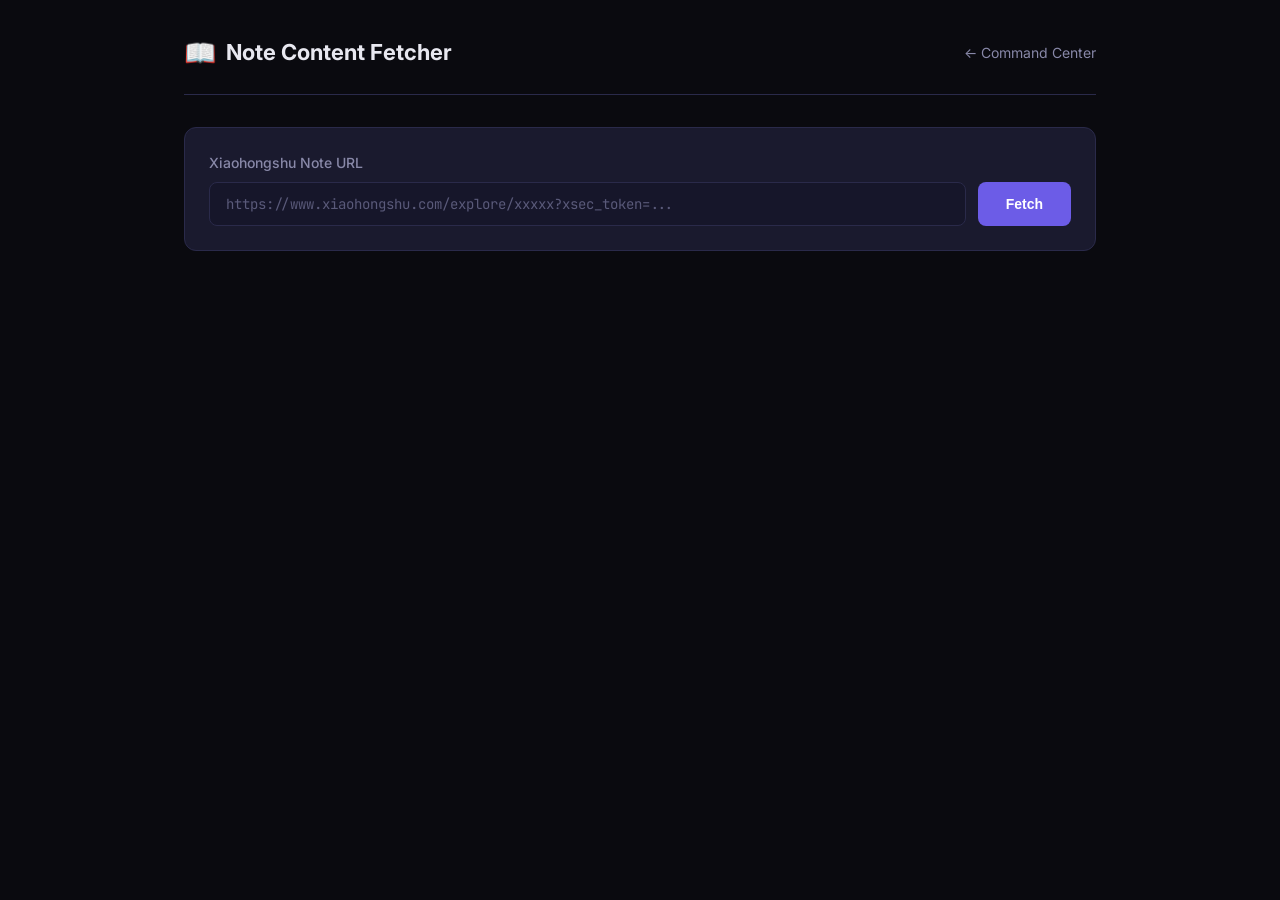
==== api/webui/note.html @ aa818520 "feat: add xiaohongshu note fetching feature 1. 新增小红书笔记内容获取功能，包括API路由、抓取服务和前端页面 2. 在routers模块中注册note路" ====
<!doctype html>
<html lang="zh-CN">
<head>
  <meta charset="UTF-8" />
  <link rel="icon" type="image/svg+xml" href="/vite.svg" />
  <meta name="viewport" content="width=device-width, initial-scale=1.0" />
  <title>MediaCrawler - Note Fetcher</title>
  <link rel="preconnect" href="https://fonts.googleapis.com">
  <link rel="preconnect" href="https://fonts.gstatic.com" crossorigin>
  <link href="https://fonts.googleapis.com/css2?family=Inter:wght@400;500;600;700&family=JetBrains+Mono:wght@400;500&display=swap" rel="stylesheet">
  <style>
    *, *::before, *::after { box-sizing: border-box; margin: 0; padding: 0; }
    :root {
      --bg-primary: #0a0a0f;
      --bg-secondary: #12121a;
      --bg-card: #1a1a2e;
      --bg-input: #16162a;
      --border: #2a2a4a;
      --border-focus: #6c5ce7;
      --text-primary: #e8e8f0;
      --text-secondary: #8888a8;
      --text-muted: #5a5a7a;
      --accent: #6c5ce7;
      --accent-hover: #7d6ff0;
      --success: #00d68f;
      --error: #ff6b6b;
      --warning: #ffa94d;
      --radius: 12px;
      --radius-sm: 8px;
    }
    body {
      font-family: 'Inter', -apple-system, sans-serif;
      background: var(--bg-primary);
      color: var(--text-primary);
      min-height: 100vh;
      line-height: 1.6;
    }
    .container {
      max-width: 960px;
      margin: 0 auto;
      padding: 32px 24px;
    }
    /* Header */
    .header {
      display: flex;
      align-items: center;
      justify-content: space-between;
      margin-bottom: 32px;
      padding-bottom: 20px;
      border-bottom: 1px solid var(--border);
    }
    .header h1 {
      font-size: 22px;
      font-weight: 700;
      display: flex;
      align-items: center;
      gap: 10px;
    }
    .header h1 .icon { font-size: 26px; }
    .back-link {
      color: var(--text-secondary);
      text-decoration: none;
      font-size: 14px;
      display: flex;
      align-items: center;
      gap: 6px;
      transition: color .2s;
    }
    .back-link:hover { color: var(--accent); }

    /* Input section */
    .input-section {
      background: var(--bg-card);
      border: 1px solid var(--border);
      border-radius: var(--radius);
      padding: 24px;
      margin-bottom: 24px;
    }
    .input-section label {
      display: block;
      font-size: 14px;
      font-weight: 500;
      color: var(--text-secondary);
      margin-bottom: 8px;
    }
    .input-row {
      display: flex;
      gap: 12px;
    }
    .input-row input {
      flex: 1;
      background: var(--bg-input);
      border: 1px solid var(--border);
      border-radius: var(--radius-sm);
      padding: 12px 16px;
      font-size: 14px;
      font-family: 'JetBrains Mono', monospace;
      color: var(--text-primary);
      outline: none;
      transition: border-color .2s;
    }
    .input-row input::placeholder { color: var(--text-muted); }
    .input-row input:focus { border-color: var(--border-focus); }
    .btn-fetch {
      background: var(--accent);
      color: #fff;
      border: none;
      border-radius: var(--radius-sm);
      padding: 12px 28px;
      font-size: 14px;
      font-weight: 600;
      cursor: pointer;
      white-space: nowrap;
      transition: background .2s;
    }
    .btn-fetch:hover { background: var(--accent-hover); }
    .btn-fetch:disabled {
      opacity: 0.6;
      cursor: not-allowed;
    }

    /* Status */
    .status {
      padding: 12px 16px;
      border-radius: var(--radius-sm);
      font-size: 13px;
      margin-bottom: 20px;
      display: none;
    }
    .status.loading {
      display: flex;
      align-items: center;
      gap: 10px;
      background: rgba(108,92,231,0.12);
      border: 1px solid rgba(108,92,231,0.3);
      color: var(--accent);
    }
    .status.error {
      display: block;
      background: rgba(255,107,107,0.1);
      border: 1px solid rgba(255,107,107,0.3);
      color: var(--error);
    }
    .spinner {
      width: 16px; height: 16px;
      border: 2px solid rgba(108,92,231,0.3);
      border-top-color: var(--accent);
      border-radius: 50%;
      animation: spin .8s linear infinite;
    }
    @keyframes spin { to { transform: rotate(360deg); } }

    /* Result */
    .result { display: none; }
    .result.visible { display: block; }

    /* Note card */
    .note-card {
      background: var(--bg-card);
      border: 1px solid var(--border);
      border-radius: var(--radius);
      overflow: hidden;
    }
    .note-header {
      display: flex;
      align-items: center;
      gap: 12px;
      padding: 20px 24px;
      border-bottom: 1px solid var(--border);
    }
    .avatar {
      width: 44px; height: 44px;
      border-radius: 50%;
      object-fit: cover;
      background: var(--bg-input);
    }
    .user-info .nickname {
      font-weight: 600;
      font-size: 15px;
    }
    .user-info .meta {
      font-size: 12px;
      color: var(--text-muted);
      margin-top: 2px;
    }
    .note-type-badge {
      margin-left: auto;
      padding: 4px 12px;
      border-radius: 20px;
      font-size: 12px;
      font-weight: 600;
      text-transform: uppercase;
    }
    .note-type-badge.video {
      background: rgba(255,169,77,0.15);
      color: var(--warning);
    }
    .note-type-badge.normal {
      background: rgba(0,214,143,0.15);
      color: var(--success);
    }

    .note-body { padding: 24px; }
    .note-title {
      font-size: 20px;
      font-weight: 700;
      margin-bottom: 12px;
      line-height: 1.4;
    }
    .note-desc {
      font-size: 14px;
      color: var(--text-secondary);
      white-space: pre-wrap;
      line-height: 1.7;
      margin-bottom: 20px;
    }

    /* Tags */
    .tags {
      display: flex;
      flex-wrap: wrap;
      gap: 8px;
      margin-bottom: 20px;
    }
    .tag {
      background: rgba(108,92,231,0.12);
      color: var(--accent);
      padding: 4px 12px;
      border-radius: 20px;
      font-size: 12px;
    }

    /* Stats */
    .stats {
      display: flex;
      gap: 24px;
      padding: 16px 24px;
      border-top: 1px solid var(--border);
      background: rgba(0,0,0,0.15);
    }
    .stat-item {
      display: flex;
      align-items: center;
      gap: 6px;
      font-size: 13px;
      color: var(--text-secondary);
    }
    .stat-item .value {
      font-weight: 600;
      color: var(--text-primary);
    }

    /* Media section */
    .media-section {
      margin-top: 24px;
    }
    .media-section h3 {
      font-size: 16px;
      font-weight: 600;
      margin-bottom: 16px;
      display: flex;
      align-items: center;
      gap: 8px;
    }
    .image-grid {
      display: grid;
      grid-template-columns: repeat(auto-fill, minmax(200px, 1fr));
      gap: 12px;
    }
    .image-item {
      position: relative;
      border-radius: var(--radius-sm);
      overflow: hidden;
      border: 1px solid var(--border);
      cursor: pointer;
      transition: transform .2s;
    }
    .image-item:hover { transform: scale(1.02); }
    .image-item img {
      width: 100%;
      display: block;
      aspect-ratio: 3/4;
      object-fit: cover;
      background: var(--bg-input);
    }
    .image-item .img-idx {
      position: absolute;
      top: 8px; left: 8px;
      background: rgba(0,0,0,0.6);
      color: #fff;
      font-size: 11px;
      padding: 2px 8px;
      border-radius: 10px;
    }

    /* Video */
    .video-section {
      margin-top: 24px;
    }
    .video-container {
      background: var(--bg-input);
      border: 1px solid var(--border);
      border-radius: var(--radius-sm);
      overflow: hidden;
    }
    .video-container video {
      width: 100%;
      max-height: 500px;
      display: block;
    }
    .video-url-bar {
      padding: 12px 16px;
      border-top: 1px solid var(--border);
      display: flex;
      align-items: center;
      gap: 8px;
    }
    .video-url-bar code {
      flex: 1;
      font-family: 'JetBrains Mono', monospace;
      font-size: 12px;
      color: var(--text-muted);
      overflow: hidden;
      text-overflow: ellipsis;
      white-space: nowrap;
    }
    .btn-copy {
      background: transparent;
      border: 1px solid var(--border);
      color: var(--text-secondary);
      border-radius: 6px;
      padding: 4px 12px;
      font-size: 12px;
      cursor: pointer;
      transition: all .2s;
    }
    .btn-copy:hover {
      border-color: var(--accent);
      color: var(--accent);
    }

    /* Lightbox */
    .lightbox {
      display: none;
      position: fixed;
      inset: 0;
      background: rgba(0,0,0,0.9);
      z-index: 1000;
      justify-content: center;
      align-items: center;
      cursor: pointer;
    }
    .lightbox.active { display: flex; }
    .lightbox img {
      max-width: 90vw;
      max-height: 90vh;
      object-fit: contain;
      border-radius: 8px;
    }

    /* Raw JSON */
    .raw-section {
      margin-top: 24px;
    }
    .raw-toggle {
      background: transparent;
      border: 1px solid var(--border);
      color: var(--text-secondary);
      border-radius: var(--radius-sm);
      padding: 8px 16px;
      font-size: 13px;
      cursor: pointer;
      transition: all .2s;
    }
    .raw-toggle:hover {
      border-color: var(--accent);
      color: var(--accent);
    }
    .raw-content {
      display: none;
      margin-top: 12px;
      background: var(--bg-input);
      border: 1px solid var(--border);
      border-radius: var(--radius-sm);
      padding: 16px;
      max-height: 400px;
      overflow: auto;
    }
    .raw-content.visible { display: block; }
    .raw-content pre {
      font-family: 'JetBrains Mono', monospace;
      font-size: 12px;
      color: var(--text-secondary);
      white-space: pre-wrap;
      word-break: break-all;
    }
  </style>
</head>
<body>
  <div class="container">
    <!-- Header -->
    <div class="header">
      <h1><span class="icon">&#128214;</span> Note Content Fetcher</h1>
      <a href="/" class="back-link">&#8592; Command Center</a>
    </div>

    <!-- Input -->
    <div class="input-section">
      <label for="noteUrl">Xiaohongshu Note URL</label>
      <div class="input-row">
        <input type="text" id="noteUrl"
               placeholder="https://www.xiaohongshu.com/explore/xxxxx?xsec_token=..."
               autocomplete="off" spellcheck="false" />
        <button class="btn-fetch" id="btnFetch" onclick="fetchNote()">Fetch</button>
      </div>
    </div>

    <!-- Status -->
    <div class="status" id="status"></div>

    <!-- Result -->
    <div class="result" id="result">
      <div class="note-card">
        <!-- Note header -->
        <div class="note-header">
          <img class="avatar" id="avatar" src="" alt="avatar" />
          <div class="user-info">
            <div class="nickname" id="nickname"></div>
            <div class="meta" id="noteMeta"></div>
          </div>
          <span class="note-type-badge" id="noteTypeBadge"></span>
        </div>

        <!-- Note body -->
        <div class="note-body">
          <div class="note-title" id="noteTitle"></div>
          <div class="note-desc" id="noteDesc"></div>
          <div class="tags" id="noteTags"></div>

          <!-- Images -->
          <div class="media-section" id="imageSection" style="display:none;">
            <h3>&#128247; Images (<span id="imageCount">0</span>)</h3>
            <div class="image-grid" id="imageGrid"></div>
          </div>

          <!-- Video -->
          <div class="video-section" id="videoSection" style="display:none;">
            <h3>&#127909; Video</h3>
            <div class="video-container">
              <video id="videoPlayer" controls preload="metadata"></video>
              <div class="video-url-bar">
                <code id="videoUrl"></code>
                <button class="btn-copy" onclick="copyVideoUrl()">Copy URL</button>
              </div>
            </div>
          </div>
        </div>

        <!-- Stats -->
        <div class="stats">
          <div class="stat-item">&#10084;&#65039; <span class="value" id="likedCount">0</span></div>
          <div class="stat-item">&#11088; <span class="value" id="collectedCount">0</span></div>
          <div class="stat-item">&#128172; <span class="value" id="commentCount">0</span></div>
          <div class="stat-item">&#128257; <span class="value" id="shareCount">0</span></div>
        </div>
      </div>

      <!-- Raw JSON -->
      <div class="raw-section">
        <button class="raw-toggle" onclick="toggleRaw()">Show Raw JSON</button>
        <div class="raw-content" id="rawContent">
          <pre id="rawJson"></pre>
        </div>
      </div>
    </div>
  </div>

  <!-- Lightbox -->
  <div class="lightbox" id="lightbox" onclick="closeLightbox()">
    <img id="lightboxImg" src="" alt="full image" />
  </div>

  <script>
    const statusEl = document.getElementById('status');
    const resultEl = document.getElementById('result');
    const btnFetch = document.getElementById('btnFetch');
    const noteUrlInput = document.getElementById('noteUrl');

    // Enter key triggers fetch
    noteUrlInput.addEventListener('keydown', (e) => {
      if (e.key === 'Enter') fetchNote();
    });

    async function fetchNote() {
      const url = noteUrlInput.value.trim();
      if (!url) {
        showStatus('error', 'Please enter a Xiaohongshu note URL');
        return;
      }

      // Show loading
      showStatus('loading', 'Fetching note content...');
      resultEl.classList.remove('visible');
      btnFetch.disabled = true;

      try {
        const resp = await fetch('/api/note/fetch', {
          method: 'POST',
          headers: { 'Content-Type': 'application/json' },
          body: JSON.stringify({ url })
        });

        const json = await resp.json();

        if (!resp.ok) {
          throw new Error(json.detail || 'Request failed');
        }

        if (json.success && json.data) {
          renderNote(json.data);
          hideStatus();
          resultEl.classList.add('visible');
        } else {
          throw new Error('No data returned');
        }
      } catch (err) {
        showStatus('error', 'Failed: ' + err.message);
      } finally {
        btnFetch.disabled = false;
      }
    }

    function renderNote(data) {
      // Avatar & user
      const avatarEl = document.getElementById('avatar');
      if (data.user && data.user.avatar) {
        avatarEl.src = data.user.avatar;
      } else {
        avatarEl.src = '';
      }
      document.getElementById('nickname').textContent = data.user?.nickname || 'Unknown';

      // Meta
      let meta = '';
      if (data.time) {
        const ts = parseInt(data.time) * 1000;
        if (!isNaN(ts)) meta += new Date(ts).toLocaleString('zh-CN');
      }
      if (data.ip_location) meta += (meta ? ' | ' : '') + data.ip_location;
      document.getElementById('noteMeta').textContent = meta;

      // Type badge
      const badge = document.getElementById('noteTypeBadge');
      const noteType = data.type || 'normal';
      badge.textContent = noteType === 'video' ? 'VIDEO' : 'IMAGE';
      badge.className = 'note-type-badge ' + (noteType === 'video' ? 'video' : 'normal');

      // Title & desc
      document.getElementById('noteTitle').textContent = data.title || '';
      document.getElementById('noteDesc').textContent = data.desc || '';

      // Tags
      const tagsEl = document.getElementById('noteTags');
      tagsEl.innerHTML = '';
      if (data.tags && data.tags.length > 0) {
        data.tags.forEach(tag => {
          if (tag) {
            const span = document.createElement('span');
            span.className = 'tag';
            span.textContent = '#' + tag;
            tagsEl.appendChild(span);
          }
        });
      }

      // Images
      const imageSection = document.getElementById('imageSection');
      const imageGrid = document.getElementById('imageGrid');
      imageGrid.innerHTML = '';
      if (data.images && data.images.length > 0) {
        imageSection.style.display = 'block';
        document.getElementById('imageCount').textContent = data.images.length;
        data.images.forEach((img, idx) => {
          const div = document.createElement('div');
          div.className = 'image-item';
          div.onclick = () => openLightbox(img.original_url || img.url);
          div.innerHTML = `
            <span class="img-idx">${idx + 1}</span>
            <img src="${img.url}" alt="image ${idx + 1}" loading="lazy" />
          `;
          imageGrid.appendChild(div);
        });
      } else {
        imageSection.style.display = 'none';
      }

      // Video
      const videoSection = document.getElementById('videoSection');
      if (data.video_url) {
        videoSection.style.display = 'block';
        document.getElementById('videoPlayer').src = data.video_url;
        document.getElementById('videoUrl').textContent = data.video_url;
      } else {
        videoSection.style.display = 'none';
      }

      // Stats
      const info = data.interact_info || {};
      document.getElementById('likedCount').textContent = info.liked_count || '0';
      document.getElementById('collectedCount').textContent = info.collected_count || '0';
      document.getElementById('commentCount').textContent = info.comment_count || '0';
      document.getElementById('shareCount').textContent = info.share_count || '0';

      // Raw JSON
      document.getElementById('rawJson').textContent = JSON.stringify(data, null, 2);
      document.getElementById('rawContent').classList.remove('visible');
    }

    function showStatus(type, message) {
      statusEl.className = 'status ' + type;
      if (type === 'loading') {
        statusEl.innerHTML = '<div class="spinner"></div>' + message;
      } else {
        statusEl.textContent = message;
      }
    }

    function hideStatus() {
      statusEl.className = 'status';
      statusEl.style.display = 'none';
    }

    function toggleRaw() {
      const raw = document.getElementById('rawContent');
      raw.classList.toggle('visible');
    }

    function openLightbox(url) {
      document.getElementById('lightboxImg').src = url;
      document.getElementById('lightbox').classList.add('active');
    }

    function closeLightbox() {
      document.getElementById('lightbox').classList.remove('active');
    }

    function copyVideoUrl() {
      const url = document.getElementById('videoUrl').textContent;
      navigator.clipboard.writeText(url).then(() => {
        const btn = document.querySelector('.btn-copy');
        btn.textContent = 'Copied!';
        setTimeout(() => btn.textContent = 'Copy URL', 1500);
      });
    }

    // ESC to close lightbox
    document.addEventListener('keydown', (e) => {
      if (e.key === 'Escape') closeLightbox();
    });
  </script>
</body>
</html>
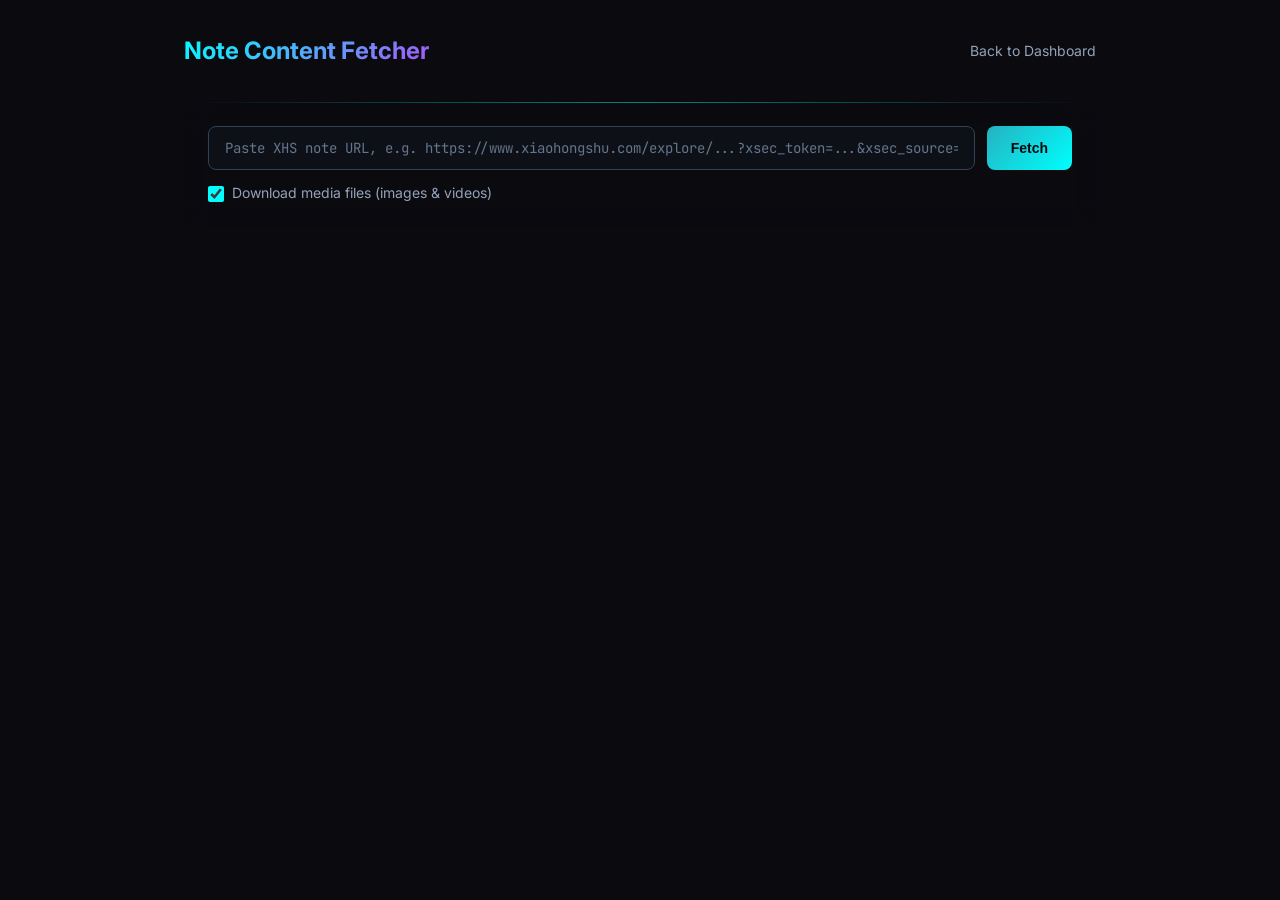
==== commit a35cf664: "feat: 新增小红书笔记内容抓取器 (Note Content Fetcher) - 新增 POST /api/note/fetch 接口，通过 URL 抓取笔记完整内容（文字/图片/视频） - 新" ====
--- a/api/webui/note.html
+++ b/api/webui/note.html
@@ -1,662 +1,664 @@
 <!doctype html>
-<html lang="zh-CN">
+<html lang="zh-CN" class="dark">
 <head>
-  <meta charset="UTF-8" />
-  <link rel="icon" type="image/svg+xml" href="/vite.svg" />
-  <meta name="viewport" content="width=device-width, initial-scale=1.0" />
-  <title>MediaCrawler - Note Fetcher</title>
-  <link rel="preconnect" href="https://fonts.googleapis.com">
-  <link rel="preconnect" href="https://fonts.gstatic.com" crossorigin>
-  <link href="https://fonts.googleapis.com/css2?family=Inter:wght@400;500;600;700&family=JetBrains+Mono:wght@400;500&display=swap" rel="stylesheet">
-  <style>
-    *, *::before, *::after { box-sizing: border-box; margin: 0; padding: 0; }
-    :root {
-      --bg-primary: #0a0a0f;
-      --bg-secondary: #12121a;
-      --bg-card: #1a1a2e;
-      --bg-input: #16162a;
-      --border: #2a2a4a;
-      --border-focus: #6c5ce7;
-      --text-primary: #e8e8f0;
-      --text-secondary: #8888a8;
-      --text-muted: #5a5a7a;
-      --accent: #6c5ce7;
-      --accent-hover: #7d6ff0;
-      --success: #00d68f;
-      --error: #ff6b6b;
-      --warning: #ffa94d;
-      --radius: 12px;
-      --radius-sm: 8px;
-    }
-    body {
-      font-family: 'Inter', -apple-system, sans-serif;
-      background: var(--bg-primary);
-      color: var(--text-primary);
-      min-height: 100vh;
-      line-height: 1.6;
-    }
-    .container {
-      max-width: 960px;
-      margin: 0 auto;
-      padding: 32px 24px;
-    }
-    /* Header */
-    .header {
-      display: flex;
-      align-items: center;
-      justify-content: space-between;
-      margin-bottom: 32px;
-      padding-bottom: 20px;
-      border-bottom: 1px solid var(--border);
-    }
-    .header h1 {
-      font-size: 22px;
-      font-weight: 700;
-      display: flex;
-      align-items: center;
-      gap: 10px;
-    }
-    .header h1 .icon { font-size: 26px; }
-    .back-link {
-      color: var(--text-secondary);
-      text-decoration: none;
-      font-size: 14px;
-      display: flex;
-      align-items: center;
-      gap: 6px;
-      transition: color .2s;
-    }
-    .back-link:hover { color: var(--accent); }
-
-    /* Input section */
-    .input-section {
-      background: var(--bg-card);
-      border: 1px solid var(--border);
-      border-radius: var(--radius);
-      padding: 24px;
-      margin-bottom: 24px;
-    }
-    .input-section label {
-      display: block;
-      font-size: 14px;
-      font-weight: 500;
-      color: var(--text-secondary);
-      margin-bottom: 8px;
-    }
-    .input-row {
-      display: flex;
-      gap: 12px;
-    }
-    .input-row input {
-      flex: 1;
-      background: var(--bg-input);
-      border: 1px solid var(--border);
-      border-radius: var(--radius-sm);
-      padding: 12px 16px;
-      font-size: 14px;
-      font-family: 'JetBrains Mono', monospace;
-      color: var(--text-primary);
-      outline: none;
-      transition: border-color .2s;
-    }
-    .input-row input::placeholder { color: var(--text-muted); }
-    .input-row input:focus { border-color: var(--border-focus); }
-    .btn-fetch {
-      background: var(--accent);
-      color: #fff;
-      border: none;
-      border-radius: var(--radius-sm);
-      padding: 12px 28px;
-      font-size: 14px;
-      font-weight: 600;
-      cursor: pointer;
-      white-space: nowrap;
-      transition: background .2s;
-    }
-    .btn-fetch:hover { background: var(--accent-hover); }
-    .btn-fetch:disabled {
-      opacity: 0.6;
-      cursor: not-allowed;
-    }
-
-    /* Status */
-    .status {
-      padding: 12px 16px;
-      border-radius: var(--radius-sm);
-      font-size: 13px;
-      margin-bottom: 20px;
-      display: none;
-    }
-    .status.loading {
-      display: flex;
-      align-items: center;
-      gap: 10px;
-      background: rgba(108,92,231,0.12);
-      border: 1px solid rgba(108,92,231,0.3);
-      color: var(--accent);
-    }
-    .status.error {
-      display: block;
-      background: rgba(255,107,107,0.1);
-      border: 1px solid rgba(255,107,107,0.3);
-      color: var(--error);
-    }
-    .spinner {
-      width: 16px; height: 16px;
-      border: 2px solid rgba(108,92,231,0.3);
-      border-top-color: var(--accent);
-      border-radius: 50%;
-      animation: spin .8s linear infinite;
-    }
-    @keyframes spin { to { transform: rotate(360deg); } }
-
-    /* Result */
-    .result { display: none; }
-    .result.visible { display: block; }
-
-    /* Note card */
-    .note-card {
-      background: var(--bg-card);
-      border: 1px solid var(--border);
-      border-radius: var(--radius);
-      overflow: hidden;
-    }
-    .note-header {
-      display: flex;
-      align-items: center;
-      gap: 12px;
-      padding: 20px 24px;
-      border-bottom: 1px solid var(--border);
-    }
-    .avatar {
-      width: 44px; height: 44px;
-      border-radius: 50%;
-      object-fit: cover;
-      background: var(--bg-input);
-    }
-    .user-info .nickname {
-      font-weight: 600;
-      font-size: 15px;
-    }
-    .user-info .meta {
-      font-size: 12px;
-      color: var(--text-muted);
-      margin-top: 2px;
-    }
-    .note-type-badge {
-      margin-left: auto;
-      padding: 4px 12px;
-      border-radius: 20px;
-      font-size: 12px;
-      font-weight: 600;
-      text-transform: uppercase;
-    }
-    .note-type-badge.video {
-      background: rgba(255,169,77,0.15);
-      color: var(--warning);
-    }
-    .note-type-badge.normal {
-      background: rgba(0,214,143,0.15);
-      color: var(--success);
-    }
-
-    .note-body { padding: 24px; }
-    .note-title {
-      font-size: 20px;
-      font-weight: 700;
-      margin-bottom: 12px;
-      line-height: 1.4;
-    }
-    .note-desc {
-      font-size: 14px;
-      color: var(--text-secondary);
-      white-space: pre-wrap;
-      line-height: 1.7;
-      margin-bottom: 20px;
-    }
-
-    /* Tags */
-    .tags {
-      display: flex;
-      flex-wrap: wrap;
-      gap: 8px;
-      margin-bottom: 20px;
-    }
-    .tag {
-      background: rgba(108,92,231,0.12);
-      color: var(--accent);
-      padding: 4px 12px;
-      border-radius: 20px;
-      font-size: 12px;
-    }
-
-    /* Stats */
-    .stats {
-      display: flex;
-      gap: 24px;
-      padding: 16px 24px;
-      border-top: 1px solid var(--border);
-      background: rgba(0,0,0,0.15);
-    }
-    .stat-item {
-      display: flex;
-      align-items: center;
-      gap: 6px;
-      font-size: 13px;
-      color: var(--text-secondary);
-    }
-    .stat-item .value {
-      font-weight: 600;
-      color: var(--text-primary);
-    }
-
-    /* Media section */
-    .media-section {
-      margin-top: 24px;
-    }
-    .media-section h3 {
-      font-size: 16px;
-      font-weight: 600;
-      margin-bottom: 16px;
-      display: flex;
-      align-items: center;
-      gap: 8px;
-    }
-    .image-grid {
-      display: grid;
-      grid-template-columns: repeat(auto-fill, minmax(200px, 1fr));
-      gap: 12px;
-    }
-    .image-item {
-      position: relative;
-      border-radius: var(--radius-sm);
-      overflow: hidden;
-      border: 1px solid var(--border);
-      cursor: pointer;
-      transition: transform .2s;
-    }
-    .image-item:hover { transform: scale(1.02); }
-    .image-item img {
-      width: 100%;
-      display: block;
-      aspect-ratio: 3/4;
-      object-fit: cover;
-      background: var(--bg-input);
-    }
-    .image-item .img-idx {
-      position: absolute;
-      top: 8px; left: 8px;
-      background: rgba(0,0,0,0.6);
-      color: #fff;
-      font-size: 11px;
-      padding: 2px 8px;
-      border-radius: 10px;
-    }
-
-    /* Video */
-    .video-section {
-      margin-top: 24px;
-    }
-    .video-container {
-      background: var(--bg-input);
-      border: 1px solid var(--border);
-      border-radius: var(--radius-sm);
-      overflow: hidden;
-    }
-    .video-container video {
-      width: 100%;
-      max-height: 500px;
-      display: block;
-    }
-    .video-url-bar {
-      padding: 12px 16px;
-      border-top: 1px solid var(--border);
-      display: flex;
-      align-items: center;
-      gap: 8px;
-    }
-    .video-url-bar code {
-      flex: 1;
-      font-family: 'JetBrains Mono', monospace;
-      font-size: 12px;
-      color: var(--text-muted);
-      overflow: hidden;
-      text-overflow: ellipsis;
-      white-space: nowrap;
-    }
-    .btn-copy {
-      background: transparent;
-      border: 1px solid var(--border);
-      color: var(--text-secondary);
-      border-radius: 6px;
-      padding: 4px 12px;
-      font-size: 12px;
-      cursor: pointer;
-      transition: all .2s;
-    }
-    .btn-copy:hover {
-      border-color: var(--accent);
-      color: var(--accent);
-    }
-
-    /* Lightbox */
-    .lightbox {
-      display: none;
-      position: fixed;
-      inset: 0;
-      background: rgba(0,0,0,0.9);
-      z-index: 1000;
-      justify-content: center;
-      align-items: center;
-      cursor: pointer;
-    }
-    .lightbox.active { display: flex; }
-    .lightbox img {
-      max-width: 90vw;
-      max-height: 90vh;
-      object-fit: contain;
-      border-radius: 8px;
-    }
-
-    /* Raw JSON */
-    .raw-section {
-      margin-top: 24px;
-    }
-    .raw-toggle {
-      background: transparent;
-      border: 1px solid var(--border);
-      color: var(--text-secondary);
-      border-radius: var(--radius-sm);
-      padding: 8px 16px;
-      font-size: 13px;
-      cursor: pointer;
-      transition: all .2s;
-    }
-    .raw-toggle:hover {
-      border-color: var(--accent);
-      color: var(--accent);
-    }
-    .raw-content {
-      display: none;
-      margin-top: 12px;
-      background: var(--bg-input);
-      border: 1px solid var(--border);
-      border-radius: var(--radius-sm);
-      padding: 16px;
-      max-height: 400px;
-      overflow: auto;
-    }
-    .raw-content.visible { display: block; }
-    .raw-content pre {
-      font-family: 'JetBrains Mono', monospace;
-      font-size: 12px;
-      color: var(--text-secondary);
-      white-space: pre-wrap;
-      word-break: break-all;
-    }
-  </style>
+    <meta charset="UTF-8">
+    <link rel="icon" type="image/svg+xml" href="/vite.svg">
+    <meta name="viewport" content="width=device-width, initial-scale=1.0">
+    <title>MediaCrawler - Note Fetcher</title>
+    <link rel="preconnect" href="https://fonts.googleapis.com">
+    <link rel="preconnect" href="https://fonts.gstatic.com" crossorigin>
+    <link href="https://fonts.googleapis.com/css2?family=Inter:wght@400;500;600;700&family=JetBrains+Mono:wght@400;500&display=swap" rel="stylesheet">
+    <style>
+        :root {
+            --bg-primary: 10 10 15;
+            --bg-secondary: 13 17 23;
+            --bg-tertiary: 22 27 34;
+            --bg-panel: 28 33 40;
+            --neon-cyan: 0 255 255;
+            --neon-cyan-dim: 37 177 191;
+            --neon-pink: 255 0 128;
+            --neon-green: 0 255 65;
+            --neon-purple: 168 85 247;
+            --text-primary: 241 245 249;
+            --text-secondary: 148 163 184;
+            --text-muted: 100 116 139;
+            --border-default: 51 65 85;
+            --border-glow: 0 255 255;
+        }
+
+        * { margin: 0; padding: 0; box-sizing: border-box; }
+
+        body {
+            font-family: 'Inter', system-ui, sans-serif;
+            background: rgb(var(--bg-primary));
+            color: rgb(var(--text-primary));
+            min-height: 100vh;
+            line-height: 1.6;
+        }
+
+        .container {
+            max-width: 960px;
+            margin: 0 auto;
+            padding: 2rem 1.5rem;
+        }
+
+        /* Header */
+        .header {
+            display: flex;
+            align-items: center;
+            justify-content: space-between;
+            margin-bottom: 2rem;
+        }
+        .header h1 {
+            font-size: 1.5rem;
+            font-weight: 700;
+            background: linear-gradient(135deg, rgb(var(--neon-cyan)), rgb(var(--neon-purple)));
+            -webkit-background-clip: text;
+            -webkit-text-fill-color: transparent;
+            background-clip: text;
+        }
+        .back-link {
+            color: rgb(var(--text-secondary));
+            text-decoration: none;
+            font-size: 0.875rem;
+            transition: color 0.2s;
+        }
+        .back-link:hover { color: rgb(var(--neon-cyan)); }
+
+        /* Glass panel */
+        .glass-panel {
+            background: rgba(var(--bg-panel), 0.6);
+            backdrop-filter: blur(12px);
+            border: 1px solid rgba(var(--border-default), 0.5);
+            border-radius: 12px;
+            padding: 1.5rem;
+            position: relative;
+            overflow: hidden;
+        }
+        .glass-panel::before {
+            content: '';
+            position: absolute;
+            top: 0; left: 0; right: 0;
+            height: 1px;
+            background: linear-gradient(90deg, transparent, rgb(var(--neon-cyan) / 0.5), transparent);
+        }
+
+        /* Input section */
+        .input-panel { margin-bottom: 1.5rem; }
+        .input-row {
+            display: flex;
+            gap: 0.75rem;
+            margin-bottom: 0.75rem;
+        }
+        .url-input {
+            flex: 1;
+            background: rgb(var(--bg-secondary));
+            border: 1px solid rgb(var(--border-default));
+            border-radius: 8px;
+            padding: 0.75rem 1rem;
+            color: rgb(var(--text-primary));
+            font-family: 'JetBrains Mono', monospace;
+            font-size: 0.875rem;
+            outline: none;
+            transition: border-color 0.2s;
+        }
+        .url-input:focus {
+            border-color: rgb(var(--neon-cyan));
+            box-shadow: 0 0 0 2px rgb(var(--neon-cyan) / 0.15);
+        }
+        .url-input::placeholder { color: rgb(var(--text-muted)); }
+
+        .options-row {
+            display: flex;
+            align-items: center;
+            gap: 1rem;
+        }
+        .checkbox-label {
+            display: flex;
+            align-items: center;
+            gap: 0.5rem;
+            font-size: 0.875rem;
+            color: rgb(var(--text-secondary));
+            cursor: pointer;
+        }
+        .checkbox-label input[type="checkbox"] {
+            accent-color: rgb(var(--neon-cyan));
+            width: 16px;
+            height: 16px;
+        }
+
+        .fetch-btn {
+            background: linear-gradient(135deg, rgb(var(--neon-cyan-dim)), rgb(var(--neon-cyan)));
+            color: rgb(var(--bg-primary));
+            border: none;
+            border-radius: 8px;
+            padding: 0.75rem 1.5rem;
+            font-weight: 600;
+            font-size: 0.875rem;
+            cursor: pointer;
+            transition: opacity 0.2s, transform 0.1s;
+            white-space: nowrap;
+        }
+        .fetch-btn:hover { opacity: 0.9; }
+        .fetch-btn:active { transform: scale(0.98); }
+        .fetch-btn:disabled {
+            opacity: 0.5;
+            cursor: not-allowed;
+            transform: none;
+        }
+
+        /* Loading */
+        .loading {
+            text-align: center;
+            padding: 3rem;
+            color: rgb(var(--text-secondary));
+        }
+        .loading-spinner {
+            width: 40px;
+            height: 40px;
+            border: 3px solid rgb(var(--border-default));
+            border-top-color: rgb(var(--neon-cyan));
+            border-radius: 50%;
+            animation: spin 0.8s linear infinite;
+            margin: 0 auto 1rem;
+        }
+        @keyframes spin { to { transform: rotate(360deg); } }
+
+        /* Error */
+        .error-panel {
+            background: rgba(239 68 68, 0.1);
+            border: 1px solid rgba(239 68 68, 0.3);
+            border-radius: 12px;
+            padding: 1rem 1.5rem;
+            color: #fca5a5;
+            margin-bottom: 1.5rem;
+        }
+        .error-panel strong { color: #fecaca; }
+
+        /* Results */
+        .results { display: flex; flex-direction: column; gap: 1.25rem; }
+
+        .note-header {
+            display: flex;
+            align-items: flex-start;
+            justify-content: space-between;
+            gap: 1rem;
+        }
+        .note-title {
+            font-size: 1.25rem;
+            font-weight: 600;
+            line-height: 1.4;
+        }
+        .type-badge {
+            display: inline-block;
+            padding: 0.25rem 0.75rem;
+            border-radius: 999px;
+            font-size: 0.75rem;
+            font-weight: 600;
+            text-transform: uppercase;
+            flex-shrink: 0;
+        }
+        .type-badge.normal {
+            background: rgba(var(--neon-green), 0.15);
+            color: rgb(var(--neon-green));
+            border: 1px solid rgba(var(--neon-green), 0.3);
+        }
+        .type-badge.video {
+            background: rgba(var(--neon-pink), 0.15);
+            color: rgb(var(--neon-pink));
+            border: 1px solid rgba(var(--neon-pink), 0.3);
+        }
+
+        .note-desc {
+            color: rgb(var(--text-secondary));
+            font-size: 0.9rem;
+            white-space: pre-wrap;
+            margin-top: 0.75rem;
+        }
+
+        .note-meta {
+            display: flex;
+            flex-wrap: wrap;
+            gap: 1rem;
+            font-size: 0.8rem;
+            color: rgb(var(--text-muted));
+            margin-top: 0.75rem;
+        }
+
+        .tags {
+            display: flex;
+            flex-wrap: wrap;
+            gap: 0.5rem;
+            margin-top: 0.75rem;
+        }
+        .tag {
+            background: rgba(var(--neon-purple), 0.12);
+            color: rgb(var(--neon-purple));
+            border: 1px solid rgba(var(--neon-purple), 0.25);
+            padding: 0.15rem 0.6rem;
+            border-radius: 999px;
+            font-size: 0.75rem;
+        }
+
+        /* User card */
+        .user-card {
+            display: flex;
+            align-items: center;
+            gap: 1rem;
+        }
+        .user-avatar {
+            width: 48px;
+            height: 48px;
+            border-radius: 50%;
+            border: 2px solid rgb(var(--border-default));
+            object-fit: cover;
+        }
+        .user-nickname { font-weight: 600; font-size: 0.95rem; }
+        .user-id { font-size: 0.8rem; color: rgb(var(--text-muted)); font-family: 'JetBrains Mono', monospace; }
+
+        /* Stats */
+        .stats-row {
+            display: grid;
+            grid-template-columns: repeat(4, 1fr);
+            gap: 0.75rem;
+        }
+        .stat-card {
+            background: rgba(var(--bg-tertiary), 0.6);
+            border: 1px solid rgba(var(--border-default), 0.4);
+            border-radius: 10px;
+            padding: 1rem;
+            text-align: center;
+        }
+        .stat-value {
+            font-size: 1.25rem;
+            font-weight: 700;
+            color: rgb(var(--neon-cyan));
+        }
+        .stat-label {
+            font-size: 0.75rem;
+            color: rgb(var(--text-muted));
+            margin-top: 0.25rem;
+        }
+
+        /* Media sections */
+        .section-title {
+            font-size: 1rem;
+            font-weight: 600;
+            margin-bottom: 1rem;
+            display: flex;
+            align-items: center;
+            gap: 0.5rem;
+        }
+        .section-title .count {
+            background: rgba(var(--neon-cyan), 0.15);
+            color: rgb(var(--neon-cyan));
+            padding: 0.1rem 0.5rem;
+            border-radius: 999px;
+            font-size: 0.75rem;
+        }
+
+        .image-grid {
+            display: grid;
+            grid-template-columns: repeat(auto-fill, minmax(180px, 1fr));
+            gap: 0.75rem;
+        }
+        .image-thumb {
+            aspect-ratio: 1;
+            border-radius: 8px;
+            overflow: hidden;
+            cursor: pointer;
+            border: 1px solid rgb(var(--border-default));
+            transition: border-color 0.2s, transform 0.15s;
+            position: relative;
+        }
+        .image-thumb:hover {
+            border-color: rgb(var(--neon-cyan));
+            transform: scale(1.02);
+        }
+        .image-thumb img {
+            width: 100%;
+            height: 100%;
+            object-fit: cover;
+        }
+        .image-thumb .img-idx {
+            position: absolute;
+            bottom: 4px;
+            right: 6px;
+            background: rgba(0,0,0,0.6);
+            color: #fff;
+            font-size: 0.7rem;
+            padding: 1px 6px;
+            border-radius: 4px;
+        }
+
+        .video-container {
+            border-radius: 8px;
+            overflow: hidden;
+            border: 1px solid rgb(var(--border-default));
+        }
+        .video-container video {
+            width: 100%;
+            max-height: 480px;
+            display: block;
+            background: #000;
+        }
+
+        /* Lightbox */
+        .lightbox {
+            position: fixed;
+            inset: 0;
+            background: rgba(0,0,0,0.9);
+            display: flex;
+            align-items: center;
+            justify-content: center;
+            z-index: 1000;
+            cursor: zoom-out;
+        }
+        .lightbox img {
+            max-width: 95vw;
+            max-height: 95vh;
+            object-fit: contain;
+            border-radius: 4px;
+        }
+        .lightbox-close {
+            position: absolute;
+            top: 1rem;
+            right: 1.5rem;
+            color: #fff;
+            font-size: 2rem;
+            cursor: pointer;
+            background: none;
+            border: none;
+            opacity: 0.7;
+        }
+        .lightbox-close:hover { opacity: 1; }
+
+        .hidden { display: none !important; }
+
+        /* Responsive */
+        @media (max-width: 640px) {
+            .input-row { flex-direction: column; }
+            .stats-row { grid-template-columns: repeat(2, 1fr); }
+            .image-grid { grid-template-columns: repeat(auto-fill, minmax(140px, 1fr)); }
+        }
+    </style>
 </head>
 <body>
-  <div class="container">
-    <!-- Header -->
-    <div class="header">
-      <h1><span class="icon">&#128214;</span> Note Content Fetcher</h1>
-      <a href="/" class="back-link">&#8592; Command Center</a>
+    <div class="container">
+        <header class="header">
+            <h1>Note Content Fetcher</h1>
+            <a href="/" class="back-link">Back to Dashboard</a>
+        </header>
+
+        <section class="input-panel glass-panel">
+            <div class="input-row">
+                <input type="url" id="noteUrl" class="url-input"
+                       placeholder="Paste XHS note URL, e.g. https://www.xiaohongshu.com/explore/...?xsec_token=...&xsec_source=...">
+                <button id="fetchBtn" class="fetch-btn" onclick="fetchNote()">Fetch</button>
+            </div>
+            <div class="options-row">
+                <label class="checkbox-label">
+                    <input type="checkbox" id="downloadMedia" checked>
+                    Download media files (images &amp; videos)
+                </label>
+            </div>
+        </section>
+
+        <div id="loading" class="loading hidden">
+            <div class="loading-spinner"></div>
+            <div>Fetching note content...</div>
+        </div>
+
+        <div id="error" class="error-panel hidden"></div>
+
+        <div id="results" class="results hidden">
+            <!-- Note info -->
+            <div class="glass-panel">
+                <div class="note-header">
+                    <h2 id="noteTitle" class="note-title"></h2>
+                    <span id="typeBadge" class="type-badge"></span>
+                </div>
+                <p id="noteDesc" class="note-desc"></p>
+                <div id="noteMeta" class="note-meta"></div>
+                <div id="noteTags" class="tags"></div>
+            </div>
+
+            <!-- User info -->
+            <div id="userSection" class="glass-panel hidden">
+                <div class="user-card">
+                    <img id="userAvatar" class="user-avatar" src="" alt="avatar">
+                    <div>
+                        <div id="userNickname" class="user-nickname"></div>
+                        <div id="userId" class="user-id"></div>
+                    </div>
+                </div>
+            </div>
+
+            <!-- Stats -->
+            <div id="statsSection" class="stats-row hidden">
+                <div class="stat-card">
+                    <div id="likeCount" class="stat-value">0</div>
+                    <div class="stat-label">Likes</div>
+                </div>
+                <div class="stat-card">
+                    <div id="collectCount" class="stat-value">0</div>
+                    <div class="stat-label">Collects</div>
+                </div>
+                <div class="stat-card">
+                    <div id="commentCount" class="stat-value">0</div>
+                    <div class="stat-label">Comments</div>
+                </div>
+                <div class="stat-card">
+                    <div id="shareCount" class="stat-value">0</div>
+                    <div class="stat-label">Shares</div>
+                </div>
+            </div>
+
+            <!-- Images -->
+            <div id="imageSection" class="glass-panel hidden">
+                <div class="section-title">
+                    Images <span id="imageCount" class="count"></span>
+                </div>
+                <div id="imageGrid" class="image-grid"></div>
+            </div>
+
+            <!-- Videos -->
+            <div id="videoSection" class="glass-panel hidden">
+                <div class="section-title">
+                    Videos <span id="videoCount" class="count"></span>
+                </div>
+                <div id="videoList"></div>
+            </div>
+        </div>
     </div>
 
-    <!-- Input -->
-    <div class="input-section">
-      <label for="noteUrl">Xiaohongshu Note URL</label>
-      <div class="input-row">
-        <input type="text" id="noteUrl"
-               placeholder="https://www.xiaohongshu.com/explore/xxxxx?xsec_token=..."
-               autocomplete="off" spellcheck="false" />
-        <button class="btn-fetch" id="btnFetch" onclick="fetchNote()">Fetch</button>
-      </div>
+    <!-- Lightbox -->
+    <div id="lightbox" class="lightbox hidden" onclick="closeLightbox()">
+        <button class="lightbox-close" onclick="closeLightbox()">&times;</button>
+        <img id="lightboxImg" src="" alt="full image">
     </div>
 
-    <!-- Status -->
-    <div class="status" id="status"></div>
-
-    <!-- Result -->
-    <div class="result" id="result">
-      <div class="note-card">
-        <!-- Note header -->
-        <div class="note-header">
-          <img class="avatar" id="avatar" src="" alt="avatar" />
-          <div class="user-info">
-            <div class="nickname" id="nickname"></div>
-            <div class="meta" id="noteMeta"></div>
-          </div>
-          <span class="note-type-badge" id="noteTypeBadge"></span>
-        </div>
-
-        <!-- Note body -->
-        <div class="note-body">
-          <div class="note-title" id="noteTitle"></div>
-          <div class="note-desc" id="noteDesc"></div>
-          <div class="tags" id="noteTags"></div>
-
-          <!-- Images -->
-          <div class="media-section" id="imageSection" style="display:none;">
-            <h3>&#128247; Images (<span id="imageCount">0</span>)</h3>
-            <div class="image-grid" id="imageGrid"></div>
-          </div>
-
-          <!-- Video -->
-          <div class="video-section" id="videoSection" style="display:none;">
-            <h3>&#127909; Video</h3>
-            <div class="video-container">
-              <video id="videoPlayer" controls preload="metadata"></video>
-              <div class="video-url-bar">
-                <code id="videoUrl"></code>
-                <button class="btn-copy" onclick="copyVideoUrl()">Copy URL</button>
-              </div>
-            </div>
-          </div>
-        </div>
-
-        <!-- Stats -->
-        <div class="stats">
-          <div class="stat-item">&#10084;&#65039; <span class="value" id="likedCount">0</span></div>
-          <div class="stat-item">&#11088; <span class="value" id="collectedCount">0</span></div>
-          <div class="stat-item">&#128172; <span class="value" id="commentCount">0</span></div>
-          <div class="stat-item">&#128257; <span class="value" id="shareCount">0</span></div>
-        </div>
-      </div>
-
-      <!-- Raw JSON -->
-      <div class="raw-section">
-        <button class="raw-toggle" onclick="toggleRaw()">Show Raw JSON</button>
-        <div class="raw-content" id="rawContent">
-          <pre id="rawJson"></pre>
-        </div>
-      </div>
-    </div>
-  </div>
-
-  <!-- Lightbox -->
-  <div class="lightbox" id="lightbox" onclick="closeLightbox()">
-    <img id="lightboxImg" src="" alt="full image" />
-  </div>
-
-  <script>
-    const statusEl = document.getElementById('status');
-    const resultEl = document.getElementById('result');
-    const btnFetch = document.getElementById('btnFetch');
-    const noteUrlInput = document.getElementById('noteUrl');
-
-    // Enter key triggers fetch
-    noteUrlInput.addEventListener('keydown', (e) => {
-      if (e.key === 'Enter') fetchNote();
-    });
-
-    async function fetchNote() {
-      const url = noteUrlInput.value.trim();
-      if (!url) {
-        showStatus('error', 'Please enter a Xiaohongshu note URL');
-        return;
-      }
-
-      // Show loading
-      showStatus('loading', 'Fetching note content...');
-      resultEl.classList.remove('visible');
-      btnFetch.disabled = true;
-
-      try {
-        const resp = await fetch('/api/note/fetch', {
-          method: 'POST',
-          headers: { 'Content-Type': 'application/json' },
-          body: JSON.stringify({ url })
+    <script>
+        const $ = (sel) => document.querySelector(sel);
+        const API_BASE = '/api/note';
+
+        function setLoading(on) {
+            $('#loading').classList.toggle('hidden', !on);
+            $('#fetchBtn').disabled = on;
+            if (on) {
+                $('#results').classList.add('hidden');
+                $('#error').classList.add('hidden');
+            }
+        }
+
+        function showError(msg) {
+            $('#error').innerHTML = `<strong>Error:</strong> ${escapeHtml(msg)}`;
+            $('#error').classList.remove('hidden');
+        }
+
+        function escapeHtml(str) {
+            const div = document.createElement('div');
+            div.textContent = str;
+            return div.innerHTML;
+        }
+
+        function formatTime(ts) {
+            if (!ts) return '';
+            const d = new Date(ts * 1000);
+            return d.toLocaleString('zh-CN');
+        }
+
+        async function fetchNote() {
+            const url = $('#noteUrl').value.trim();
+            if (!url) {
+                showError('Please enter a valid XHS note URL');
+                return;
+            }
+
+            const downloadMedia = $('#downloadMedia').checked;
+            setLoading(true);
+
+            try {
+                const resp = await fetch(`${API_BASE}/fetch`, {
+                    method: 'POST',
+                    headers: { 'Content-Type': 'application/json' },
+                    body: JSON.stringify({ url, download_media: downloadMedia }),
+                });
+
+                const data = await resp.json();
+                setLoading(false);
+
+                if (!data.success) {
+                    showError(data.error || 'Unknown error occurred');
+                    return;
+                }
+
+                renderResults(data);
+            } catch (err) {
+                setLoading(false);
+                showError(`Network error: ${err.message}`);
+            }
+        }
+
+        function renderResults(data) {
+            // Title & type
+            $('#noteTitle').textContent = data.title || '(No title)';
+            const badge = $('#typeBadge');
+            badge.textContent = data.type || 'unknown';
+            badge.className = `type-badge ${data.type === 'video' ? 'video' : 'normal'}`;
+
+            // Description
+            $('#noteDesc').textContent = data.desc || '';
+
+            // Meta
+            const metaParts = [];
+            if (data.note_id) metaParts.push(`ID: ${data.note_id}`);
+            if (data.time) metaParts.push(`Published: ${formatTime(data.time)}`);
+            if (data.ip_location) metaParts.push(`Location: ${data.ip_location}`);
+            $('#noteMeta').textContent = metaParts.join(' | ');
+
+            // Tags
+            const tagsEl = $('#noteTags');
+            tagsEl.innerHTML = '';
+            (data.tag_list || []).forEach(t => {
+                if (t) {
+                    const span = document.createElement('span');
+                    span.className = 'tag';
+                    span.textContent = '#' + t;
+                    tagsEl.appendChild(span);
+                }
+            });
+
+            // User
+            const userSection = $('#userSection');
+            if (data.user && (data.user.nickname || data.user.user_id)) {
+                $('#userNickname').textContent = data.user.nickname || '';
+                $('#userId').textContent = data.user.user_id || '';
+                if (data.user.avatar) {
+                    $('#userAvatar').src = data.user.avatar;
+                    $('#userAvatar').classList.remove('hidden');
+                } else {
+                    $('#userAvatar').classList.add('hidden');
+                }
+                userSection.classList.remove('hidden');
+            } else {
+                userSection.classList.add('hidden');
+            }
+
+            // Stats
+            const statsSection = $('#statsSection');
+            if (data.interact_info) {
+                $('#likeCount').textContent = data.interact_info.liked_count || '0';
+                $('#collectCount').textContent = data.interact_info.collected_count || '0';
+                $('#commentCount').textContent = data.interact_info.comment_count || '0';
+                $('#shareCount').textContent = data.interact_info.share_count || '0';
+                statsSection.classList.remove('hidden');
+            } else {
+                statsSection.classList.add('hidden');
+            }
+
+            // Images
+            const imageSection = $('#imageSection');
+            const imageGrid = $('#imageGrid');
+            imageGrid.innerHTML = '';
+            if (data.images && data.images.length > 0) {
+                $('#imageCount').textContent = data.images.length;
+                data.images.forEach(img => {
+                    const src = img.download_url || img.url_default || img.url;
+                    if (!src) return;
+                    const div = document.createElement('div');
+                    div.className = 'image-thumb';
+                    div.onclick = () => openLightbox(src);
+                    div.innerHTML = `<img src="${escapeHtml(src)}" alt="image ${img.index}" loading="lazy"><span class="img-idx">${img.index + 1}</span>`;
+                    imageGrid.appendChild(div);
+                });
+                imageSection.classList.remove('hidden');
+            } else {
+                imageSection.classList.add('hidden');
+            }
+
+            // Videos
+            const videoSection = $('#videoSection');
+            const videoList = $('#videoList');
+            videoList.innerHTML = '';
+            if (data.videos && data.videos.length > 0) {
+                $('#videoCount').textContent = data.videos.length;
+                data.videos.forEach(vid => {
+                    const src = vid.download_url || vid.url;
+                    if (!src) return;
+                    const div = document.createElement('div');
+                    div.className = 'video-container';
+                    div.style.marginBottom = '0.75rem';
+                    div.innerHTML = `<video controls preload="metadata"><source src="${escapeHtml(src)}" type="video/mp4">Your browser does not support video.</video>`;
+                    videoList.appendChild(div);
+                });
+                videoSection.classList.remove('hidden');
+            } else {
+                videoSection.classList.add('hidden');
+            }
+
+            $('#results').classList.remove('hidden');
+        }
+
+        function openLightbox(src) {
+            $('#lightboxImg').src = src;
+            $('#lightbox').classList.remove('hidden');
+        }
+
+        function closeLightbox() {
+            $('#lightbox').classList.add('hidden');
+            $('#lightboxImg').src = '';
+        }
+
+        // Enter key to submit
+        $('#noteUrl').addEventListener('keydown', (e) => {
+            if (e.key === 'Enter') fetchNote();
         });
 
-        const json = await resp.json();
-
-        if (!resp.ok) {
-          throw new Error(json.detail || 'Request failed');
-        }
-
-        if (json.success && json.data) {
-          renderNote(json.data);
-          hideStatus();
-          resultEl.classList.add('visible');
-        } else {
-          throw new Error('No data returned');
-        }
-      } catch (err) {
-        showStatus('error', 'Failed: ' + err.message);
-      } finally {
-        btnFetch.disabled = false;
-      }
-    }
-
-    function renderNote(data) {
-      // Avatar & user
-      const avatarEl = document.getElementById('avatar');
-      if (data.user && data.user.avatar) {
-        avatarEl.src = data.user.avatar;
-      } else {
-        avatarEl.src = '';
-      }
-      document.getElementById('nickname').textContent = data.user?.nickname || 'Unknown';
-
-      // Meta
-      let meta = '';
-      if (data.time) {
-        const ts = parseInt(data.time) * 1000;
-        if (!isNaN(ts)) meta += new Date(ts).toLocaleString('zh-CN');
-      }
-      if (data.ip_location) meta += (meta ? ' | ' : '') + data.ip_location;
-      document.getElementById('noteMeta').textContent = meta;
-
-      // Type badge
-      const badge = document.getElementById('noteTypeBadge');
-      const noteType = data.type || 'normal';
-      badge.textContent = noteType === 'video' ? 'VIDEO' : 'IMAGE';
-      badge.className = 'note-type-badge ' + (noteType === 'video' ? 'video' : 'normal');
-
-      // Title & desc
-      document.getElementById('noteTitle').textContent = data.title || '';
-      document.getElementById('noteDesc').textContent = data.desc || '';
-
-      // Tags
-      const tagsEl = document.getElementById('noteTags');
-      tagsEl.innerHTML = '';
-      if (data.tags && data.tags.length > 0) {
-        data.tags.forEach(tag => {
-          if (tag) {
-            const span = document.createElement('span');
-            span.className = 'tag';
-            span.textContent = '#' + tag;
-            tagsEl.appendChild(span);
-          }
+        // Escape to close lightbox
+        document.addEventListener('keydown', (e) => {
+            if (e.key === 'Escape') closeLightbox();
         });
-      }
-
-      // Images
-      const imageSection = document.getElementById('imageSection');
-      const imageGrid = document.getElementById('imageGrid');
-      imageGrid.innerHTML = '';
-      if (data.images && data.images.length > 0) {
-        imageSection.style.display = 'block';
-        document.getElementById('imageCount').textContent = data.images.length;
-        data.images.forEach((img, idx) => {
-          const div = document.createElement('div');
-          div.className = 'image-item';
-          div.onclick = () => openLightbox(img.original_url || img.url);
-          div.innerHTML = `
-            <span class="img-idx">${idx + 1}</span>
-            <img src="${img.url}" alt="image ${idx + 1}" loading="lazy" />
-          `;
-          imageGrid.appendChild(div);
-        });
-      } else {
-        imageSection.style.display = 'none';
-      }
-
-      // Video
-      const videoSection = document.getElementById('videoSection');
-      if (data.video_url) {
-        videoSection.style.display = 'block';
-        document.getElementById('videoPlayer').src = data.video_url;
-        document.getElementById('videoUrl').textContent = data.video_url;
-      } else {
-        videoSection.style.display = 'none';
-      }
-
-      // Stats
-      const info = data.interact_info || {};
-      document.getElementById('likedCount').textContent = info.liked_count || '0';
-      document.getElementById('collectedCount').textContent = info.collected_count || '0';
-      document.getElementById('commentCount').textContent = info.comment_count || '0';
-      document.getElementById('shareCount').textContent = info.share_count || '0';
-
-      // Raw JSON
-      document.getElementById('rawJson').textContent = JSON.stringify(data, null, 2);
-      document.getElementById('rawContent').classList.remove('visible');
-    }
-
-    function showStatus(type, message) {
-      statusEl.className = 'status ' + type;
-      if (type === 'loading') {
-        statusEl.innerHTML = '<div class="spinner"></div>' + message;
-      } else {
-        statusEl.textContent = message;
-      }
-    }
-
-    function hideStatus() {
-      statusEl.className = 'status';
-      statusEl.style.display = 'none';
-    }
-
-    function toggleRaw() {
-      const raw = document.getElementById('rawContent');
-      raw.classList.toggle('visible');
-    }
-
-    function openLightbox(url) {
-      document.getElementById('lightboxImg').src = url;
-      document.getElementById('lightbox').classList.add('active');
-    }
-
-    function closeLightbox() {
-      document.getElementById('lightbox').classList.remove('active');
-    }
-
-    function copyVideoUrl() {
-      const url = document.getElementById('videoUrl').textContent;
-      navigator.clipboard.writeText(url).then(() => {
-        const btn = document.querySelector('.btn-copy');
-        btn.textContent = 'Copied!';
-        setTimeout(() => btn.textContent = 'Copy URL', 1500);
-      });
-    }
-
-    // ESC to close lightbox
-    document.addEventListener('keydown', (e) => {
-      if (e.key === 'Escape') closeLightbox();
-    });
-  </script>
+    </script>
 </body>
 </html>
